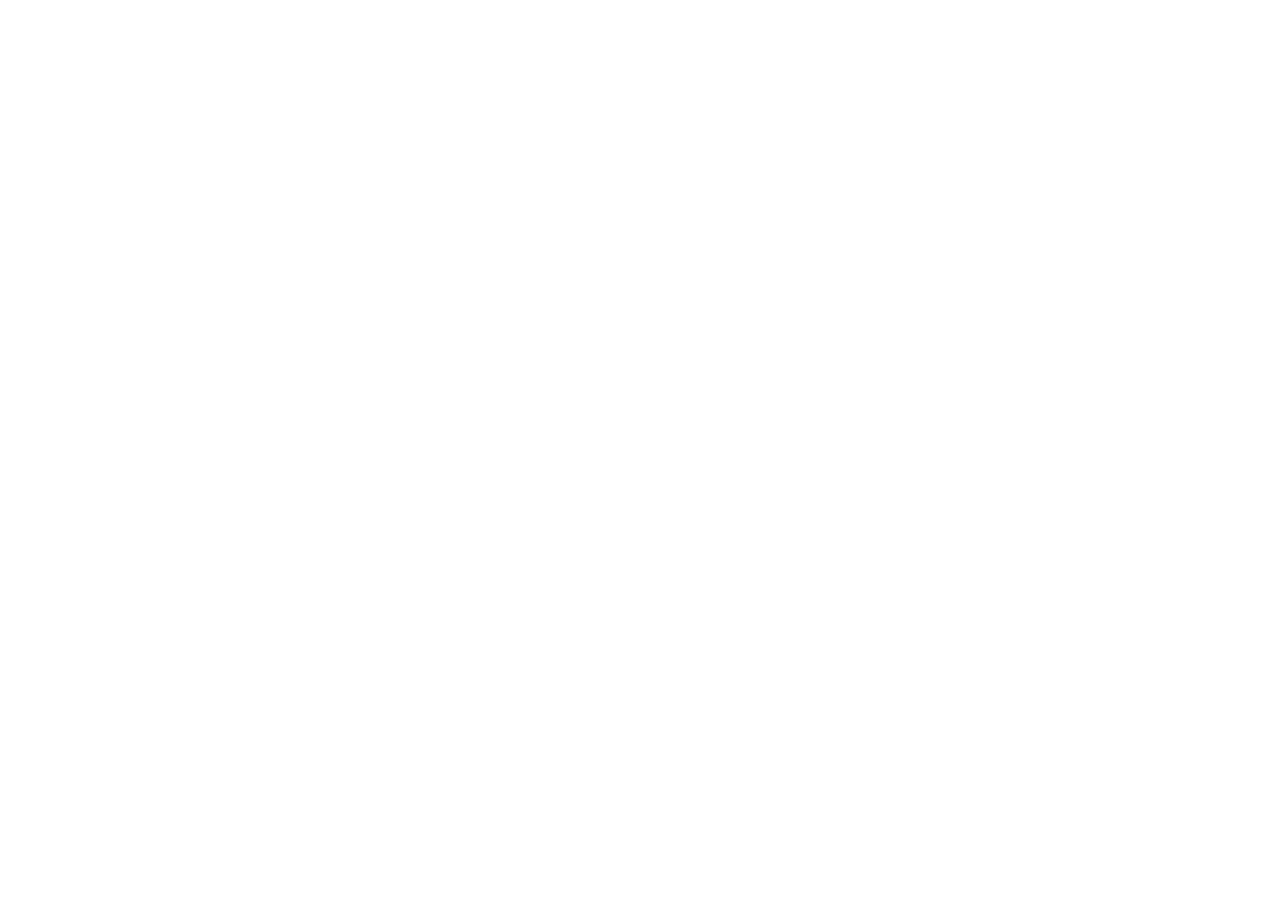
==== index.html @ dbbe6c34 "feat: game" ====
<!DOCTYPE html>
<html lang="en">
<head>
    <meta charset="UTF-8">
    <meta http-equiv="X-UA-Compatible" content="IE=edge">
    <meta name="viewport" content="width=device-width, initial-scale=1.0">
    <title>game</title>
</head>
<body>
    
</body>
</html>
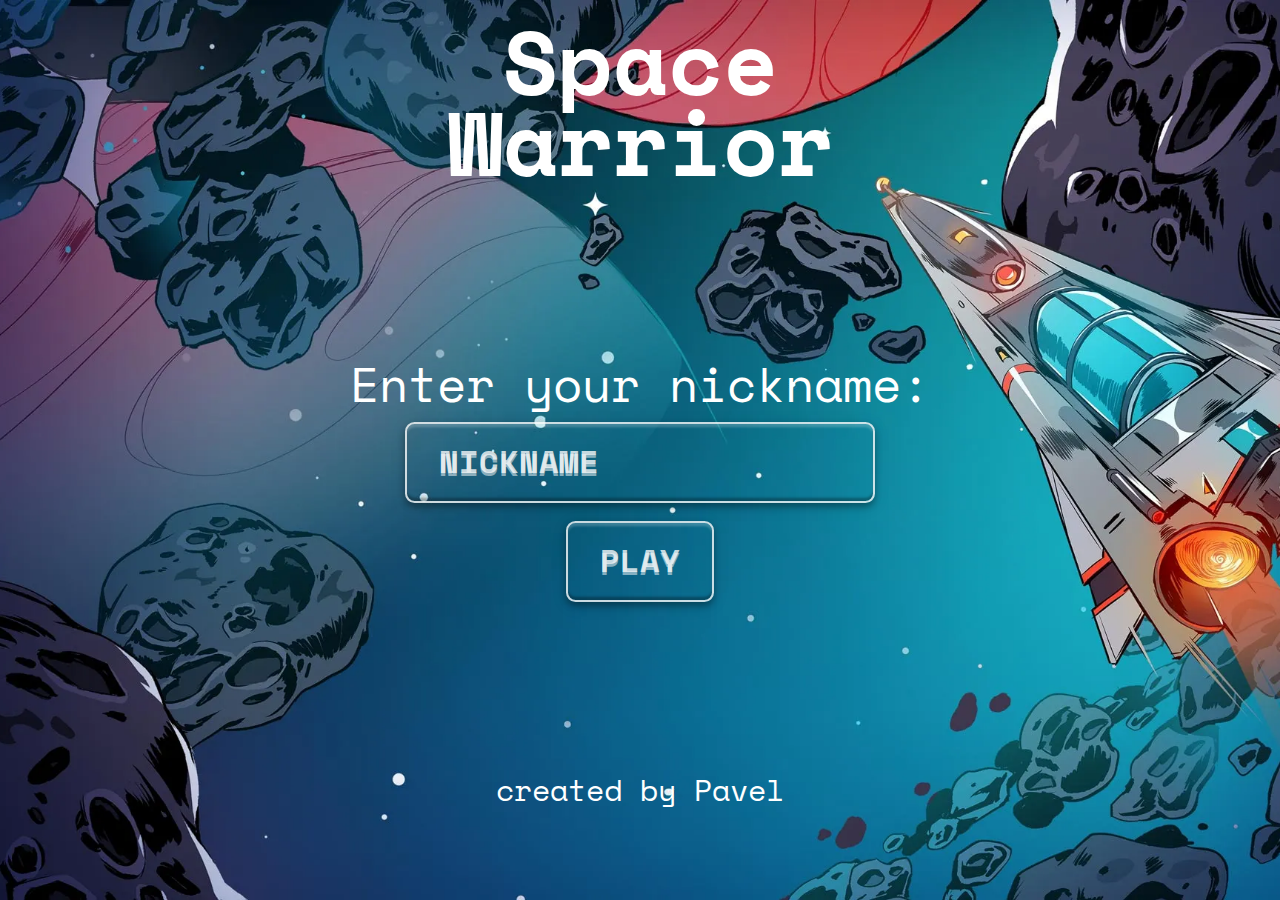
==== commit 5e09e974: "add: game" ====
--- a/index.html
+++ b/index.html
@@ -1,12 +1,39 @@
 <!DOCTYPE html>
 <html lang="en">
+
 <head>
     <meta charset="UTF-8">
     <meta http-equiv="X-UA-Compatible" content="IE=edge">
     <meta name="viewport" content="width=device-width, initial-scale=1.0">
-    <title>game</title>
+    <title>Space Warrior</title>
+    <link rel="preconnect" href="https://fonts.googleapis.com">
+    <link rel="preconnect" href="https://fonts.gstatic.com" crossorigin>
+    <link href="https://fonts.googleapis.com/css2?family=Space+Mono:wght@700&display=swap" rel="stylesheet">
+    <link rel="stylesheet" href="./css/style.css">
+    <link rel="shortcut icon" href="./img/favicon.svg" type="image/x-icon">
+    <script src="./js/index.js" defer></script>
 </head>
+
 <body>
-    
+    <header>
+        <h1>Space <span>Warrior</span> </h1>
+    </header>
+    <main>
+        <div class="content">
+            <form action="" class="form">
+                <label class="content_nickname">Enter your nickname:
+                    <input type="text" class="content_userName" required minlength="3" maxlength="15"
+                        placeholder="NICKNAME">
+                    <div class="btn__box">
+                        <button type="submit" class="content_btnPlay" id="nickname" disabled>Play</button>
+                    </div>
+            </form>
+            </label>
+        </div>
+    </main>
+    <footer>
+        <p>created by Pavel</p>
+    </footer>
 </body>
+
 </html>--- a/css/style.css
+++ b/css/style.css
@@ -0,0 +1,224 @@
+/*
+
+button {
+    outline: none;
+    border: none;
+    border-radius: 14px;
+    padding: 10px;
+    color: #fff;
+    background-color: #2ecc71;
+    width: 240px;
+    font-size: 32px;
+    cursor: pointer;
+    position: absolute;
+    left: 50%;
+    top: 100%;
+    transform: translate(-50%, -50%);
+    width: 30%;
+}
+
+button:hover {
+    background-color: #3498db;
+}
+
+
+
+.screen {
+    height: 500px;
+    position: absolute;
+    left: 50%;
+    top: 50%;
+    transform: translate(-50%, -50%);
+}
+
+#load {
+    width: 100%;
+    font-size: 36px;
+    text-align: center;
+}
+
+#load.screen {
+    animation: fadeIn 2s infinite alternate;
+}
+
+@keyframes fadeIn {
+    from {
+        opacity: 0;
+    }
+} */
+
+* *,
+*::after,
+*::before {
+    margin: 0;
+    padding: 0;
+    box-sizing: border-box;
+    text-decoration: none;
+}
+
+html,
+body {
+    color: #000;
+    background-color: #000;
+    font-family: 'Space Mono', monospace;
+    width: 100%;
+    height: 100%;
+    background: url(../img/bg.jpg) no-repeat center;
+    background-size: cover;
+}
+
+.game-container {
+    display: flex;
+    justify-content: center;
+    align-items: center;
+}
+
+h1 {
+    padding-top: 20px;
+    font-size: 90px;
+    line-height: 9vh;
+    text-align: center;
+    color: white;
+}
+
+h1 span {
+    display: block;
+}
+
+main {
+    display: flex;
+    justify-content: center;
+    align-items: center;
+    width: 100%;
+    height: 65vh;
+}
+
+.content {
+    display: flex;
+    justify-content: center;
+    align-items: center;
+    flex-direction: column;
+    width: 693px;
+    height: 357px;
+    color: white;
+}
+
+.form {
+    text-align: center;
+}
+
+.content_nickname {
+    font-size: 48px;
+}
+
+.content_userName {
+    font: bold 2rem 'Space Mono', monospace;
+    text-transform: uppercase;
+    color: rgba(250, 250, 250, 0.8);
+    text-shadow: 0 0.08em 0 rgba(255, 255, 255, 0.5);
+    display: inline-block;
+    outline: none;
+    cursor: pointer;
+    padding: 0.4em 1em 0.5em;
+    border-radius: 0.3em;
+    border: 2px solid;
+    border-color: color(var(--btnColor) shade(20%)) color(var(--btnColor) shade(30%)) color(var(--btnColor) shade(40%));
+    background-color: var(--btnColor);
+    background-image: linear-gradient(var(--btnColor), color(var(--btnColor) shade(10%)));
+    box-shadow: 0 0.1em 0.5em rgba(0, 0, 0, 0.1), 0 0.1em 0.2em rgba(0, 0, 0, 0.3), 0 -0.1em 0.07em rgba(0, 0, 0, 0.3) inset, 0 0.1em 0.07em rgba(255, 255, 255, 0.2) inset;
+    transition: all 100ms;
+    margin-bottom: 15px;
+}
+
+.content_userName::placeholder {
+    color: rgba(250, 250, 250, 0.8);
+}
+
+.content_userName:hover {
+    box-shadow: 0 0.1em 0.5em rgba(0, 0, 0, 0.4), 0 0.1em 0.2em rgba(0, 0, 0, 0.4), 0 -0.1em 0.07em rgba(0, 0, 0, 0.3) inset, 0 0.1em 0.07em rgba(255, 255, 255, 0.2) inset;
+}
+
+.content_btnPlay,
+.gameBtnsNew {
+    font: bold 2rem 'Space Mono', monospace;
+    text-transform: uppercase;
+    color: rgba(250, 250, 250, 0.8);
+    text-shadow: 0 0.08em 0 rgba(255, 255, 255, 0.5);
+    display: inline-block;
+    outline: none;
+    cursor: pointer;
+    padding: 0.4em 1em 0.5em;
+    border-radius: 0.3em;
+    border: 2px solid;
+    border-color: color(var(--btnColor) shade(20%)) color(var(--btnColor) shade(30%)) color(var(--btnColor) shade(40%));
+    background-color: var(--btnColor);
+    background-image: linear-gradient(var(--btnColor), color(var(--btnColor) shade(10%)));
+    box-shadow: 0 0.1em 0.5em rgba(0, 0, 0, 0.1), 0 0.1em 0.2em rgba(0, 0, 0, 0.3), 0 -0.1em 0.07em rgba(0, 0, 0, 0.3) inset, 0 0.1em 0.07em rgba(255, 255, 255, 0.2) inset;
+    transition: all 100ms;
+}
+
+.content_btnPlay:hover,
+.gameBtnsNew:hover,
+.content_btnPlay:focus,
+.gameBtnsNew:focus {
+    box-shadow: 0 0.1em 0.5em rgba(0, 0, 0, 0.4), 0 0.1em 0.2em rgba(0, 0, 0, 0.4), 0 -0.1em 0.07em rgba(0, 0, 0, 0.3) inset, 0 0.1em 0.07em rgba(255, 255, 255, 0.2) inset;
+}
+
+.content_btnPlay:active,
+.gameBtnsNew:active {
+    border-color: color(var(--btnColor) shade(30%)) color(var(--btnColor) shade(20%)) var(--btnColor);
+    background-image: linear-gradient(color(var(--btnColor) shade(5%)), var(--btnColor));
+    box-shadow: 0 0.1em 0.2em rgba(0, 0, 0, 0.1) inset, 0 0.1em 0.1em rgba(0, 0, 0, 0.2) inset, 0.05em 0 0.07em rgba(0, 0, 0, 0.2) inset, -0.05em 0 0.07em rgba(0, 0, 0, 0.2) inset;
+    transition-duration: 10ms;
+}
+
+
+footer {
+    color: white;
+    text-align: center;
+    font-size: 30px;
+}
+
+@media screen and (max-width: 760px) {
+    h1 {
+        font-size: 32px;
+        line-height: 9vh;
+        text-align: center;
+    }
+
+    .content_nickname {
+        font-size: 36px;
+    }
+
+    .content_userName {
+        font-size: 30px;
+        width: 75%;
+    }
+
+    .content_btnPlay {
+        font-size: 30px;
+        padding: 1% 13%;
+    }
+}
+
+@media screen and (max-width: 415px) {
+    h1 {
+        font-size: 28px;
+        line-height: 9vh;
+        text-align: center;
+    }
+
+    .content_nickname {
+        font-size: 27px;
+    }
+
+    .content_userName {
+        font-size: 26px;
+        width: 90%;
+    }
+
+    .content_btnPlay {
+        font-size: 26px;
+        padding: 1% 13%;
+    }
+}